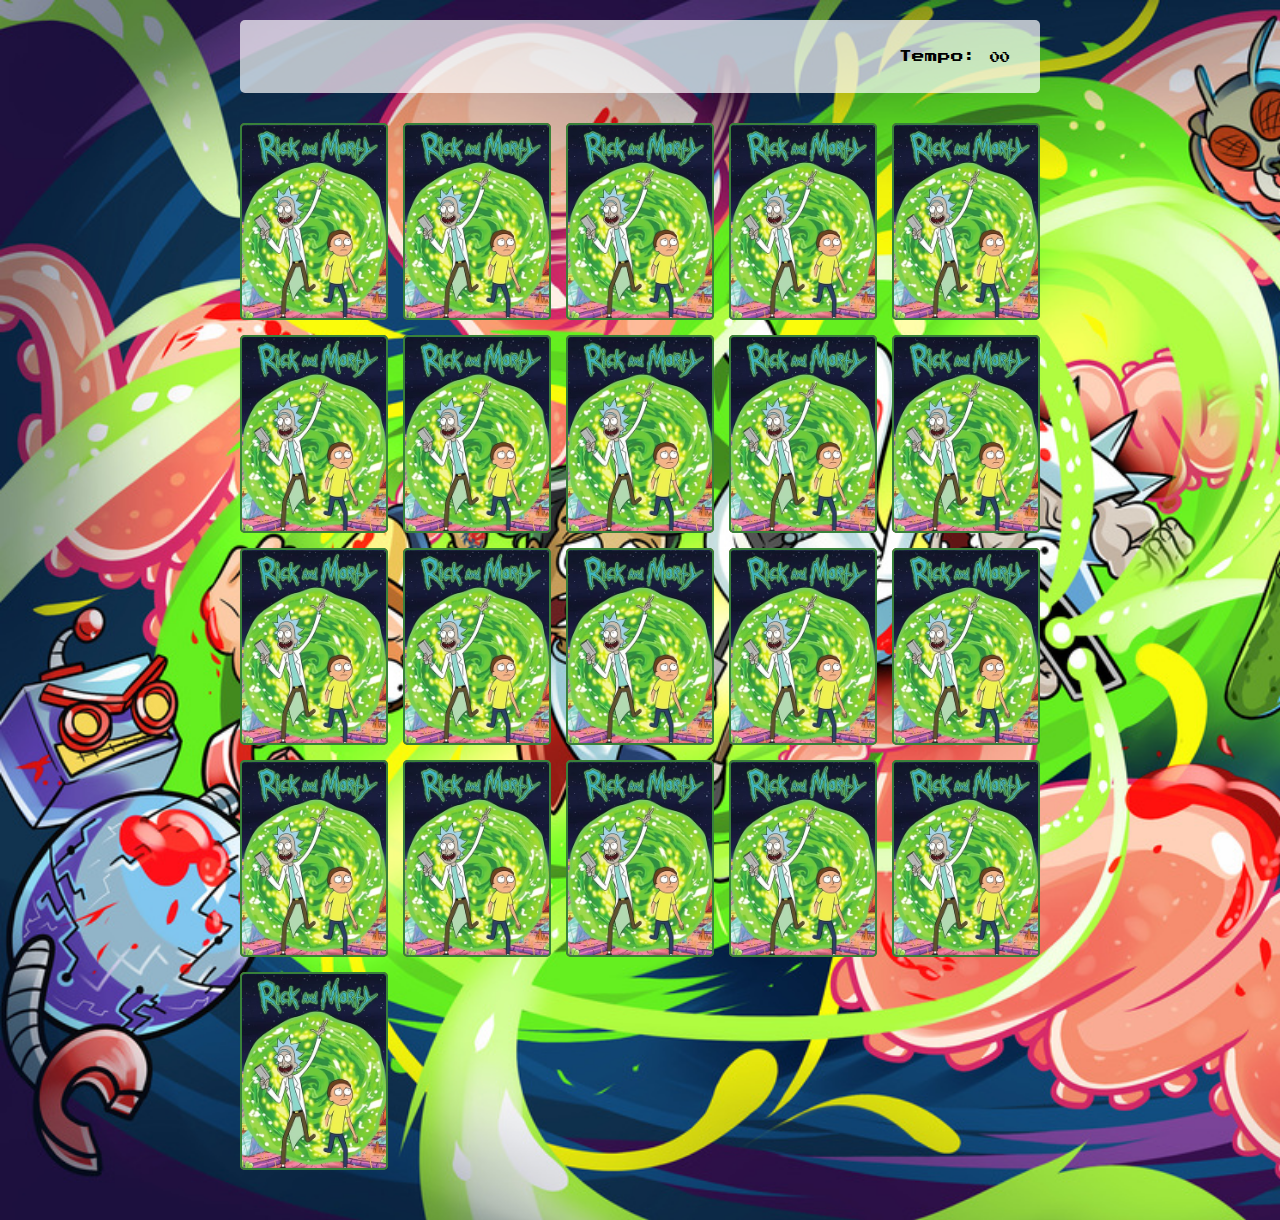
==== pages/game.html @ a99b4039 ":tada: game completed" ====
<!DOCTYPE html>
<html lang="en">
  <head>
    <meta charset="UTF-8" />
    <meta http-equiv="X-UA-Compatible" content="IE=edge" />
    <meta name="viewport" content="width=device-width, initial-scale=1.0" />

    <link rel="stylesheet" href="../css/reset.css" />
    <link rel="stylesheet" href="../css/game.css" />

    <script defer src="../js/game.js"></script>

    <title>Memory Game</title>
  </head>
  <body>
    <main>
      <header class="screen1">
        <span class="player"></span>
        <span>Tempo: <span class="timer">00</span></span>
      </header>

      <div class="grid">
        <div class="card">
          <div class="face front"></div>
          <div class="face back"></div>
        </div>
      </div>
      <!-- <div class="screen2">
        <div class="popup-wrapper open">
          <div class="popup-card">
            <h2 class="title">
              <span>
                Parabéns, player! <br />
                seu tempo foi de: 00</span
              >
              <div class="btn">
                <button class="play-again">Jogar novamente</button>
              </div> -->
            </h2>
          </div>
        </div>
      </div>
    </main>
  </body>
</html>
---- css/game.css ----
main {
  display: flex;
  flex-direction: column;
  width: 100%;
  min-height: 100vh;
  align-items: center;
  justify-content: center;
  padding: 20px 20px 50px;
  background-image: url(../images/bg.jpg);
  background-size: cover;
}

header {
  display: flex;
  align-items: center;
  justify-content: space-between;
  background-color: rgba(255, 255, 255, 0.7);
  width: 100%;
  max-width: 800px;
  padding: 30px;
  margin: 0 0 30px;
  border-radius: 5px;
}

.grid {
  display: grid;
  grid-template-columns: repeat(5, 1fr);
  gap: 15px;
  width: 100%;
  max-width: 800px;
  margin: 0 auto;
}

.card {
  aspect-ratio: 3/4;
  width: 100%;
  background-color: #ed213a;
  border-radius: 5px;
  position: relative;
  transition: all 400ms ease;
  transform-style: preserve-3d;
}

.face {
  width: 100%;
  height: 100%;
  position: absolute;

  background-size: cover;
  background-position: center;
  border: 2px solid #39813a;
  border-radius: 5px;
  transition: all 700ms ease;
}

.front {
  transform: rotateY(180deg);
}

.back {
  background-image: url(../images/back.png);
  backface-visibility: hidden;
}

.reveal-card {
  transform: rotateY(180deg);
}

.disabled-card {
  filter: saturate(0);
  opacity: 0.5;
}

h2 {
  color: #fff;
}

.popup-wrapper.open {
  opacity: 1;
  visibility: visible;
}

.popup-wrapper {
  position: absolute;
  inset: 0;
  background: rgba(0, 0, 0, 0.3);
  display: grid;
  place-content: center;
  width: 100%;
  text-align: center;
  opacity: 0;
  visibility: hidden;
}

.popup-card {
  background-color: #192347;
  padding: 40px;
  width: 100%;
  border-radius: 10px;
  box-shadow: 0 0.2px 0.4px rgba(0, 0, 0, 0.1);
  align-items: center;
}

.play-again {
  background-color: #ee665c;
  font-size: 0.6em;
  padding: 15px;
  border-radius: 8px;
  color: white;
  cursor: pointer;
  width: 100%;
  max-width: 300px;
  transition: transform 0.3s;
  margin-top: 30px;
  align-items: center;
}

.play-again:hover {
  background-color: #ab4941;
  transform: scale(1.1);
}

span {
  font-size: 0.8em;
}
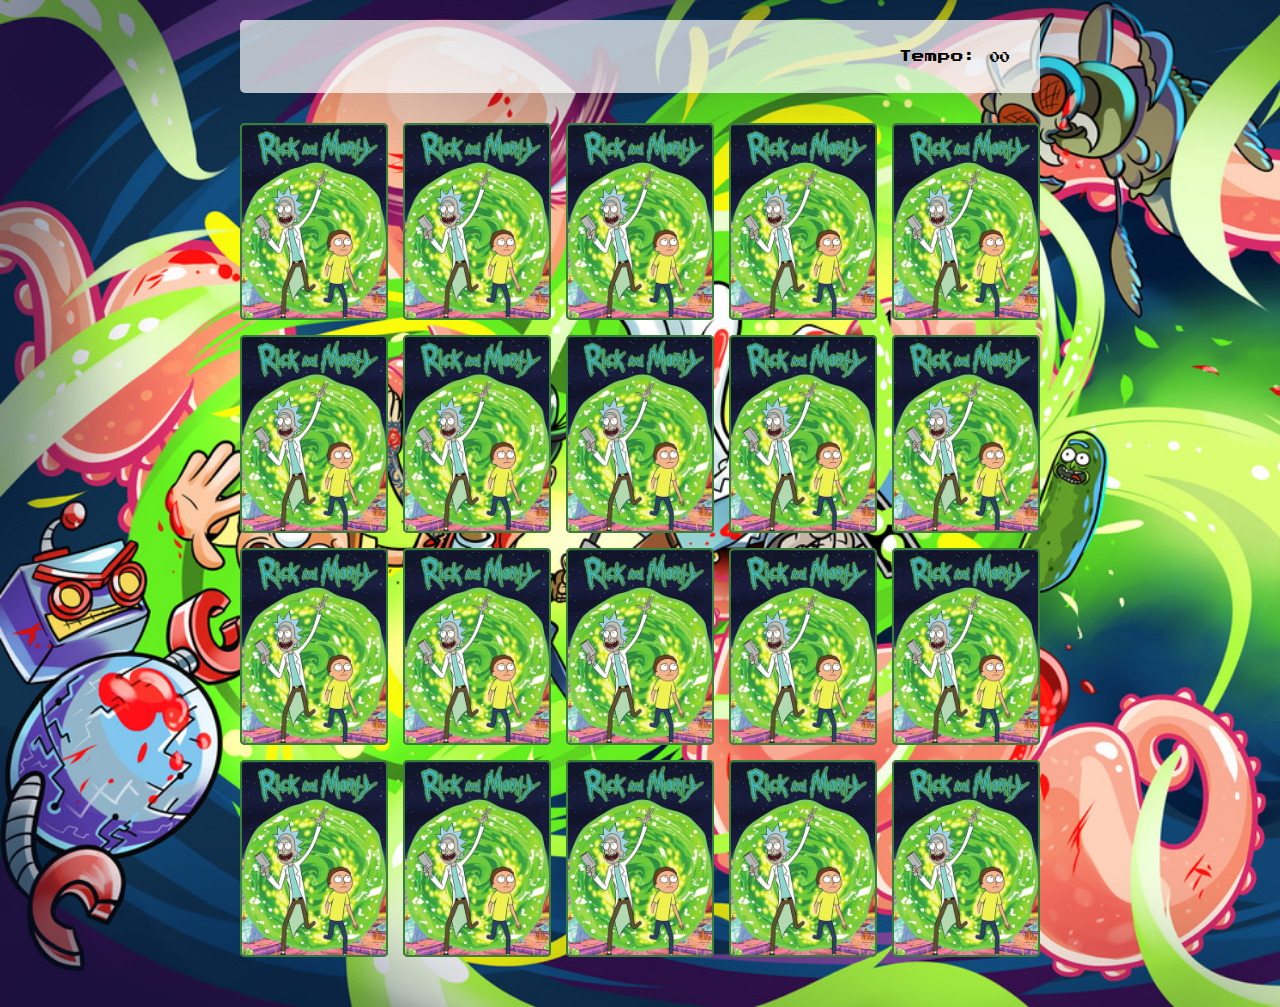
==== commit 0a6fd351: ":bug: fix card duplicate" ====
--- a/pages/game.html
+++ b/pages/game.html
@@ -20,10 +20,6 @@
       </header>
 
       <div class="grid">
-        <div class="card">
-          <div class="face front"></div>
-          <div class="face back"></div>
-        </div>
       </div>
       <!-- <div class="screen2">
         <div class="popup-wrapper open">
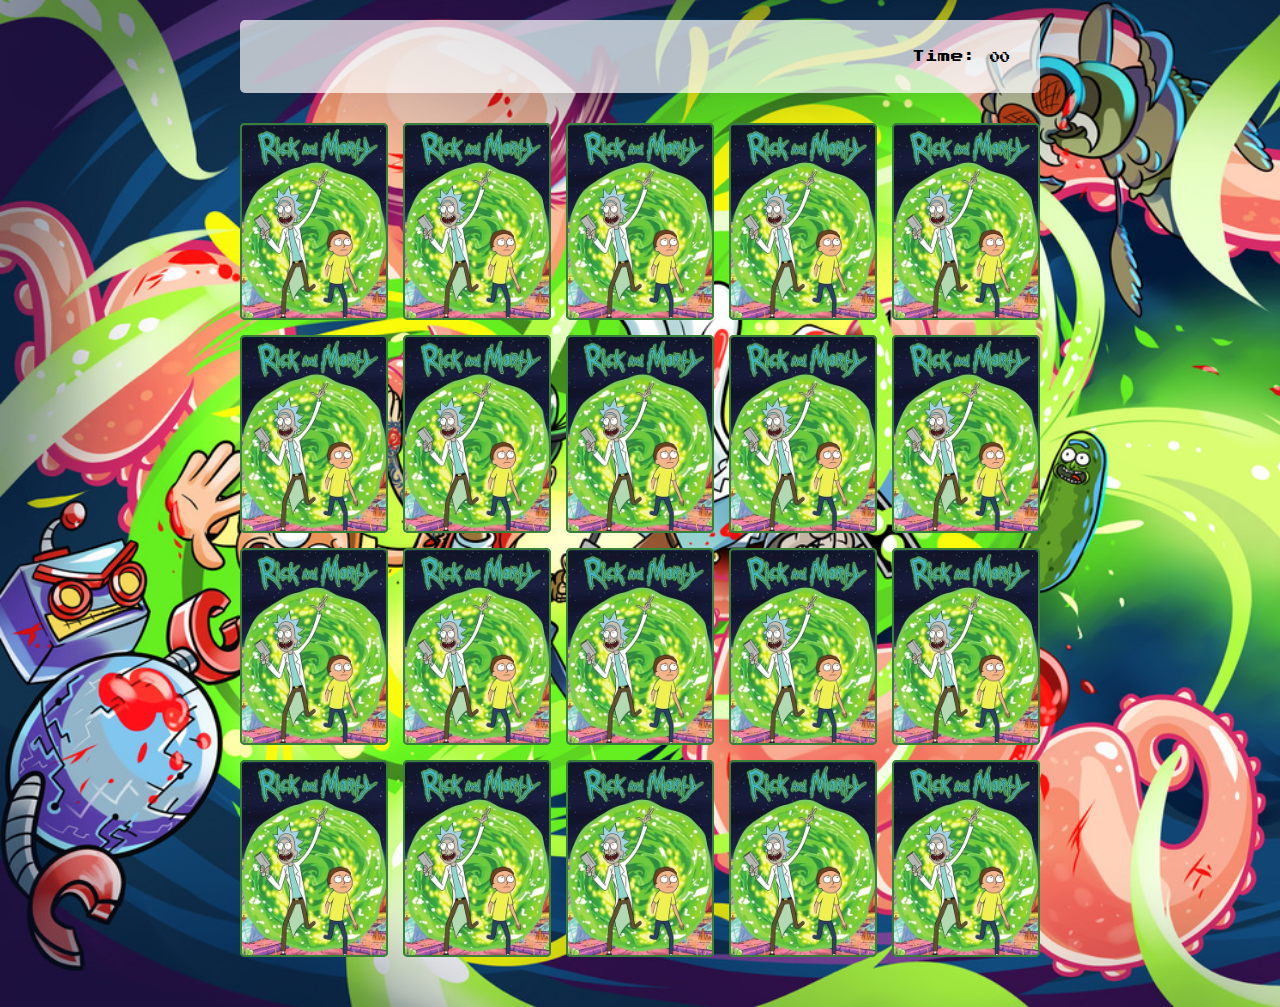
==== commit d0929257: ":white_check_mark: add play again popup" ====
--- a/pages/game.html
+++ b/pages/game.html
@@ -8,34 +8,34 @@
     <link rel="stylesheet" href="../css/reset.css" />
     <link rel="stylesheet" href="../css/game.css" />
 
-    <script defer src="../js/game.js"></script>
-
     <title>Memory Game</title>
   </head>
   <body>
     <main>
       <header class="screen1">
         <span class="player"></span>
-        <span>Tempo: <span class="timer">00</span></span>
+        <span>Time: <span class="timer">00</span></span>
       </header>
 
-      <div class="grid">
-      </div>
-      <!-- <div class="screen2">
-        <div class="popup-wrapper open">
+      <div class="grid"></div>
+      <div class="screen2">
+        <div class="popup-wrapper">
           <div class="popup-card">
             <h2 class="title">
               <span>
-                Parabéns, player! <br />
-                seu tempo foi de: 00</span
+                Congratulations, player! <br />
+                your time was: 00</span
               >
               <div class="btn">
-                <button class="play-again">Jogar novamente</button>
-              </div> -->
+                <button onClick="playAgain()" class="play-again">
+                  Play again
+                </button>
+              </div>
             </h2>
           </div>
         </div>
       </div>
     </main>
+    <script src="../js/game.js"></script>
   </body>
 </html>
--- a/css/game.css
+++ b/css/game.css
@@ -34,7 +34,7 @@
 .card {
   aspect-ratio: 3/4;
   width: 100%;
-  background-color: #ed213a;
+  background-color: #479d49;
   border-radius: 5px;
   position: relative;
   transition: all 400ms ease;
@@ -94,11 +94,12 @@
 
 .popup-card {
   background-color: #192347;
-  padding: 40px;
+  padding: 60px;
   width: 100%;
   border-radius: 10px;
-  box-shadow: 0 0.2px 0.4px rgba(0, 0, 0, 0.1);
+  /* box-shadow: 0 0.2px 0.4px rgba(0, 0, 0, 0.1); */
   align-items: center;
+  box-shadow: 10px 11px 32px -11px rgba(0, 0, 0, 0.56);
 }
 
 .play-again {
@@ -118,6 +119,7 @@
 .play-again:hover {
   background-color: #ab4941;
   transform: scale(1.1);
+  transition: 0.3s ease-in-out;
 }
 
 span {
